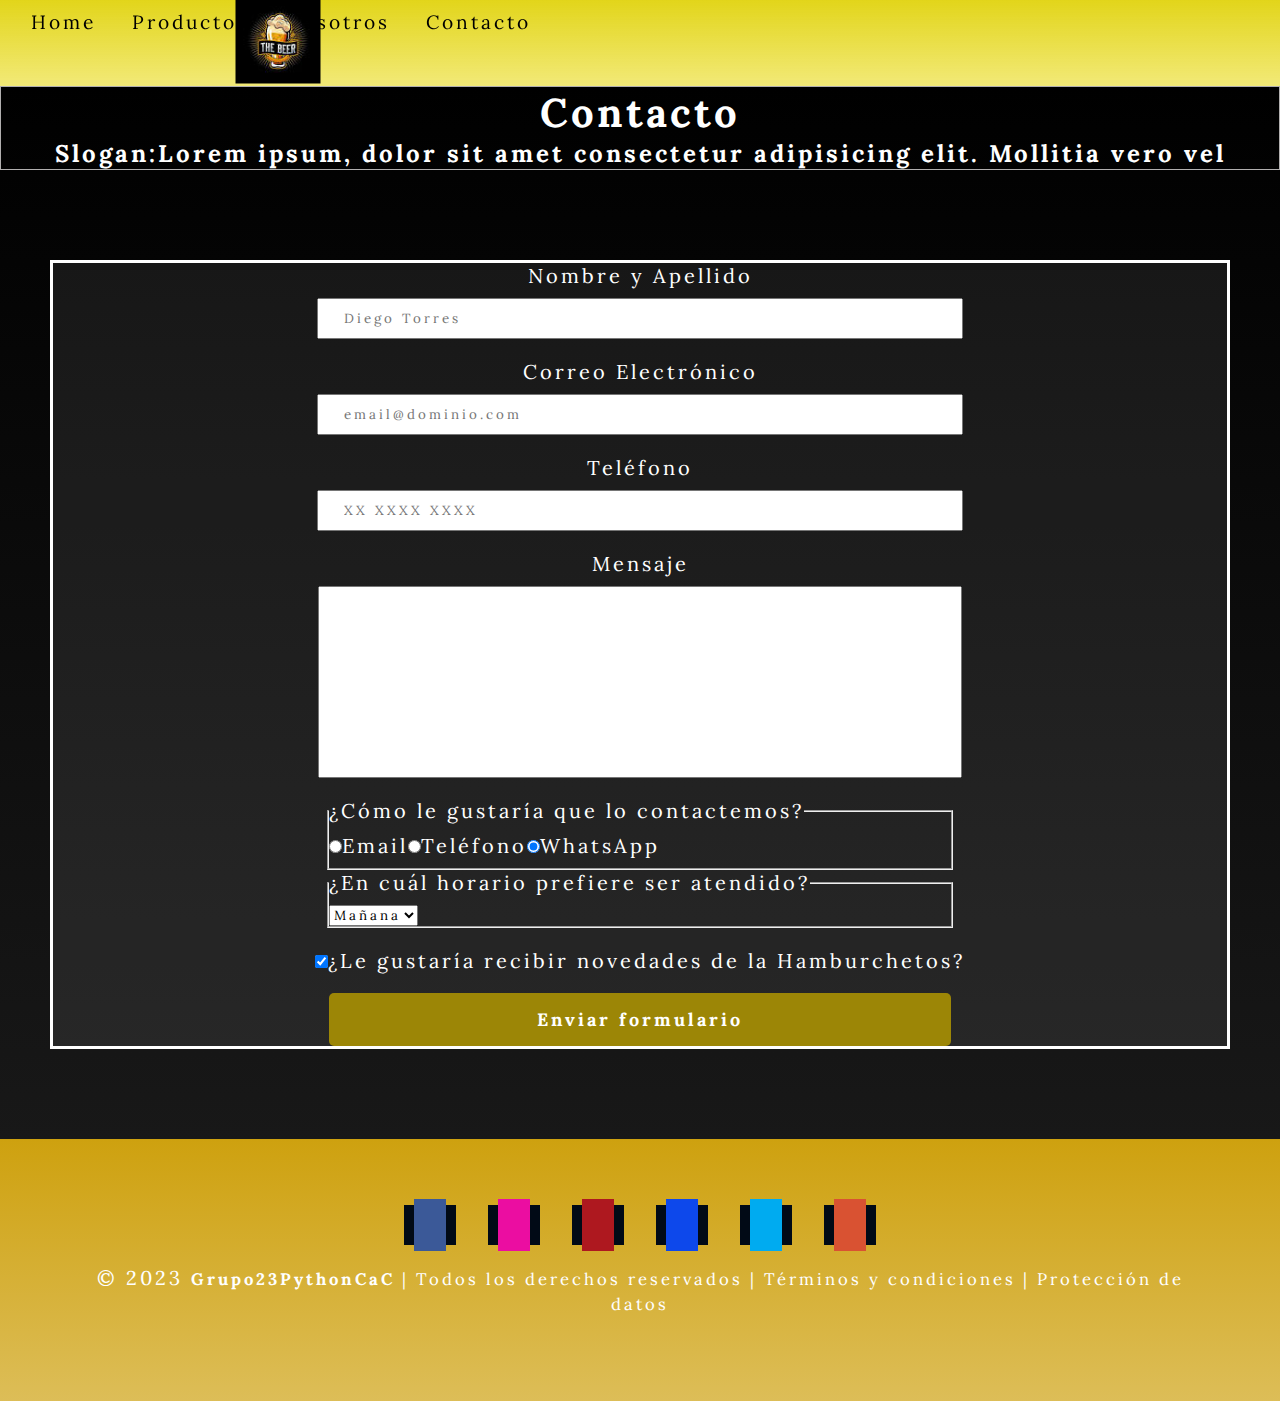
==== contacto.html @ 5ba21199 "80% funcional" ====
<!DOCTYPE html>
<html lang="es">

<head>
    <meta charset="UTF-8">
    <meta http-equiv="X-UA-Compatible" content="IE=edge">
    <meta name="viewport" content="width=device-width, initial-scale=1.0">
    <title>Productos</title>
    <link rel="stylesheet" href="css/styles.css">
    <link rel="stylesheet" href="css/contacto.css">
    <!--Font Awesome-->
    <!-- <script src="https://kit.fontawesome.com/36335fbf54.js" crossorigin="anonymous"></script>-->

    <!-- Fonts -->
    <!-- <link href="https://fonts.googleapis.com/css?family=Dancing+Script|Raleway:500,600&display=swap" rel="stylesheet">-->
    <link rel="preconnect" href="https://fonts.googleapis.com">
    <link rel="preconnect" href="https://fonts.gstatic.com" crossorigin>
    <link href="https://fonts.googleapis.com/css2?family=Lora:ital,wght@1,500&display=swap" rel="stylesheet">
    <script src="js/script.js" defer></script>
</head>

<body>
    <!-- Menu de navegación -->
    <nav>
        <div class="navbar">
            <ul class="navbar-list">
                <li> <a href="index.html">Home</a></li>
                <li> <a href="productos.html">Productos</a></li>
                <li> <a href="Nosotros.html">Nosotros</a></li>
                <li> <a href="Contacto.html">Contacto</a></li>
            </ul>
            <div class="logo-container">
                <img src="image/logo.jpg" alt="Logo de la empresa" id="logo-empresa">
            </div>
        </div>
    </nav>

    <!-- Sección principal -->

    <main>
        <header class="encabezado">
            <h1><span class="tit">Contacto</span> </h1>
            <h2>Slogan:Lorem ipsum, dolor sit amet consectetur adipisicing elit. Mollitia vero vel </h2>
        </header>

        <!-- Sección hamburguesas -->
        <section class="contactos">
            <form>
                <label for="nombreapellido">Nombre y Apellido</label>
                <input type="text" id="nombreapellido" class="input-padron" required placeholder="Diego Torres">
                <label for="correoelectronico">Correo Electrónico</label>
                <input type="email" id="correoelectronico" class="input-padron" required placeholder="email@dominio.com"
                    required data-tipo="email">
                <label for="telefono">Teléfono</label>
                <input type="tel" id="telefono" class="input-padron" required placeholder="XX XXXX XXXX"
                    pattern="\d{10}" required minlegth="10" maxlength="10" data-tipo="numero">

                <label for="mensaje">Mensaje</label>
                <textarea cols="70" rows="10" id="mensaje" class="input-padron" required></textarea>

                <fieldset>
                    <legend>¿Cómo le gustaría que lo contactemos?</legend>

                    <label for="radio-email"><input type="radio" name="contacto" value="email"
                            id="radio-email">Email</label>

                    <label for="radio-telefono"><input type="radio" name="contacto" value="telefono"
                            id="radio-telefono">Teléfono</label>

                    <label for="radio-whatsapp"><input type="radio" name="contacto" value="whatsapp" id="radio-whatsapp"
                            checked>WhatsApp</label>

                </fieldset>

                <fieldset>
                    <legend>¿En cuál horario prefiere ser atendido?</legend>
                    <select>
                        <option>Mañana</option>
                        <option>Tarde</option>
                        <option>Noche</option>
                    </select>
                </fieldset>

                <label class="checkbox"><input type="checkbox" checked>¿Le gustaría recibir novedades de la
                    Hamburchetos?</label>

                <input type="submit" value="Enviar formulario" class="enviar">
            </form>
        </section>
    </main>

    <!-- Pie de página -->
    <footer>
        <section class="footer_rs">
            <ul class="footer__social">
                <li><a href="#" target="_blank"><span class="fa fa-facebook"></span></a></li>
                <li><a href="#" target="_blank"><span class="fa fa-instagram"></span></a></li>
                <li><a href="#" target="_blank"><span class="fa fa-youtube-play"></span></a></li>
                <li><a href="#" target="_blank"><span class="fa fa-linkedin"></span></a></li>
                <li><a href="#" target="_blank"><span class="fa fa-twitter"></span></a></li>
                <li><a href="#" target="_blank"><span class="fa-solid fa-envelope"></span></a></li>
            </ul>
            <p class="copyright">&copy; 2023 <small><b>Grupo23PythonCaC</b> | Todos los derechos reservados | Términos y
                    condiciones | Protección de datos</small></p>
        </section>
    </footer>
</body>

</html>
---- css/styles.css ----
/* css de index.html */


/* inicio CSS menu de navegacion */
* {
    margin: 0;
    padding: 0;
    font-family: 'Lora', serif;
    letter-spacing: 3px;
}

/*nav {
    background-color: #e2d51a;
    padding: 1rem;
}

nav ul {
    list-style: none;
    margin: 0;
    padding: 0;
    display: flex;
    justify-content: left;
    height: 40px;

}

#logo-empresa{
    float: center;
    align-content: center;
}*/
nav {
    display: inline-block;
    position: sticky;
    top: 0;
    z-index: 2;
    width: 100%;
    justify-content: center;
    background: linear-gradient(#e2d51a, #f0e661da);
    height: 86px;
}

.navbar {
    position: sticky;
    top: 0;
    display: inline-block;
    align-items: center;
    padding: 10px;
    flex-grow: 1;
}

.navbar ul {
    width: auto;
}

.navbar-list {
    list-style-type: none;
    margin: 0;
    padding: 0;
    display: flex;
}

.navbar-list li {
    margin-right: 10px;
}

.navbar-list li a {
    text-decoration: none;
    padding: 5px;

}

.logo-container {
    display: flex;
    align-items: center;
    justify-content: center;
    position: absolute;
    top: 93%;
    left: 50%;
    transform: translate(-50%, -50%);
    z-index: 0;
}

#logo-empresa {
    max-width: 85px;
    height: 85px;

}

nav li:hover {
    background-color: #e4ce52;
}

nav li {
    margin: 0 1rem;
}

nav a {
    text-decoration: none;
    color: #000000;
    font-size: 1.2rem;
}

/* fin CSS menu de navegacion */


/* inicio CSS principal de index.html */

main {

    background: linear-gradient(#000, #181818);
    color: #ffff
}

.encabezado {
    border-style: solid;
    border-color: #b1afaf;
    border-width: 1px;
    display: flex;
    flex-direction: column;
    align-items: center;
}

.encabezado img {
    padding: 0.5rem;
    border-radius: 20px;
}

.seccion{
    padding:0.5rem;
    border-radius: 10px;
    border-style: solid;
    border-color: #b1afaf;
    border-width: 1px;
    flex-direction: column;
    align-items: center;

}

.tit {
    font-size: 40px;
    font-family: 'Lora', serif;
    margin-bottom: 40px;
    color: #fff;
}

.subtitulo {
    margin: 0;
    color: #000;
    display: inline;
    font-size: 50px;
    font-weight: 500;
    text-transform: uppercase;
}

.sabor {
    color: #fff;
    margin: 7px 0;
    font-size: 50px;
    font-weight: 600;
    text-shadow: 2px 2px 1px rgba(0, 0, 0, 0.7);
    font-family: 'Dancing Script', cursive;
    margin-top: 0;
}

.linea-division {
    width: 80%;
    height: 2px;
    background-color: #979797;
}

.fotos {
    border: 0px;
    padding: 0px;
    text-align: center;
    background-color: #000;
}

form {
    justify-content: center;
    align-items: center;
    display: flex;
    flex-direction: column;
    font-family: 'Lora', serif;
}

/* fin CSS principal index.html */

/* inicio CSS footer */

footer {
    background: linear-gradient(#cea10f, #cea10fb2);
    padding: 1rem;
    text-align: center;
}

footer ul {
    list-style: none;
    margin: 0;
    padding: 0;
    display: flex;
    justify-content: center;
}

footer li {
    margin: 0 1rem;
}

.redes img {
    border-radius: 7px;
}

.legal {
    text-align: left;
}

/* fin CSS footer */

/* inicio CSS productos.html */

.productos {
    /*padding-left: 3rem;*/
    border-style: solid;

}

.productos img {
    width: 20rem;
    border-radius: 10px;
}

.d-block.w-100 {
    max-width: 60%;
    margin: auto;
}

.descripcion {
    display: flex;
    padding: 1rem;
    padding: 0;
    margin-bottom: 0.2rem;
}



.prod_detalle {
    padding-left: 3rem;
    padding-right: 3rem;
}

header h1 {
    /*background-color: #1d1d1d;*/
    text-align: center;
}

/* fin CSS productos.html */
/*maps*/
section {
    padding: 50px;
}

#map {
    height: 500px;
    width: 100%;
}

/*animacion desde javascrit*/
.carousel-cervezas,
.carousel-hamburguesas,
.carousel-veggie {
    display: flex;
    position: relative;
    width: auto;
    overflow: hidden;
    margin: 0 auto;
}

.carousel__track-container {
    position: relative;
    width: 100%;
    overflow: hidden;
}

.carousel__track {
    display: flex;
    flex-wrap: nowrap;
    transition: transform 0.3s ease-in-out;
}

.carousel__slide {
    flex: 0 0 100%;
}

.carousel__button {
    position: absolute;
    top: 50%;
    transform: translateY(-50%);
    background-color: transparent;
    border: none;
    font-size: 2rem;
    color: #000;
    cursor: pointer;
}

.carousel__button--left {
    left: 0;
}

.carousel__button--right {
    right: 0;
}

.is-hidden {
    display: none;
}

fieldset {
    display: flex;
    width: 53%;
}
---- css/contacto.css ----
form {
    margin: 40px 0;
    background: rgba(200, 200, 200, .10);
    border: solid #fff;
}

form label,
form legend {
    display: block;
    font-size: 20px;
    margin: 0 0 10px;
}

.input-padron {
    display: block;
    margin: 0 0 20px;
    padding: 10px 25px;
    width: 50.5%;
    resize: none;
}

.checkbox {
    margin: 20px 0;
}

.enviar {
    width: 53%;
    justify-content: center;
    padding: 15px 0;
    font-size: 18px;
    font-weight: bold;
    color: white;
    background: #9c8606;
    border: none;
    border-radius: 5px;
    transition: 1s all;
    cursor: pointer;
}

.enviar:hover {
    background: rgb(255, 196, 0);
    transform: scale(1.2);
}

.footer__social {
    text-align: center;
    display: inline-flex;
}

.footer__social {
    top: 200px;
    /* Bajamos la barra 200px de arriba a abajo */
    z-index: 2000;
    /* Utilizamos la propiedad z-index para que no se superponga algún otro elemento como sliders, etc */
    font: size 20px;
    top: 0%;
    font-size: 100%;
}

.footer__social ul {
    list-style: none;

}

.footer__social li a {
    display: inline-block;
    color: rgb(193, 218, 241);
    background: rgb(1, 10, 22);
    padding: 10px;
    text-decoration: none;
    -webkit-transition: all 500ms ease;
    -o-transition: all 500ms ease;
    transition: all 500ms ease;
    /* Establecemos una transición a todas las propiedades */
}

.footer__social li a .fa-facebook {
    padding: 1rem 1rem;
    background: #3b5998;
}

/* Establecemos los colores de cada red social, aprovechando su class */
.footer__social li a .fa-instagram {
    padding: 1rem 1rem;
    background: #eb0da1;
}

.footer__social li a .fa-youtube-play {
    padding: 1rem 1rem;
    background: #ae181f;
}

.footer__social li a .fa-linkedin {
    padding: 1rem 1rem;
    background: #0d48eb;
}

.footer__social li a .fa-twitter {
    padding: 1rem 1rem;
    background: #00abf0;
}

.footer__social li a .fa-envelope {
    padding: 1rem 1rem;
    background: #d95232;
}

.footer__social li a:hover {
    background: #092d5c;
    /* Cambiamos el fondo cuando el usuario pase el mouse */
    padding: 10px 40px;
    /* Hacemos mas grande el espacio cuando el usuario pase el mouse */
}

.copyright {
    color: #FFFFFF;
    font-size: 20px;
    margin: 20px;
}
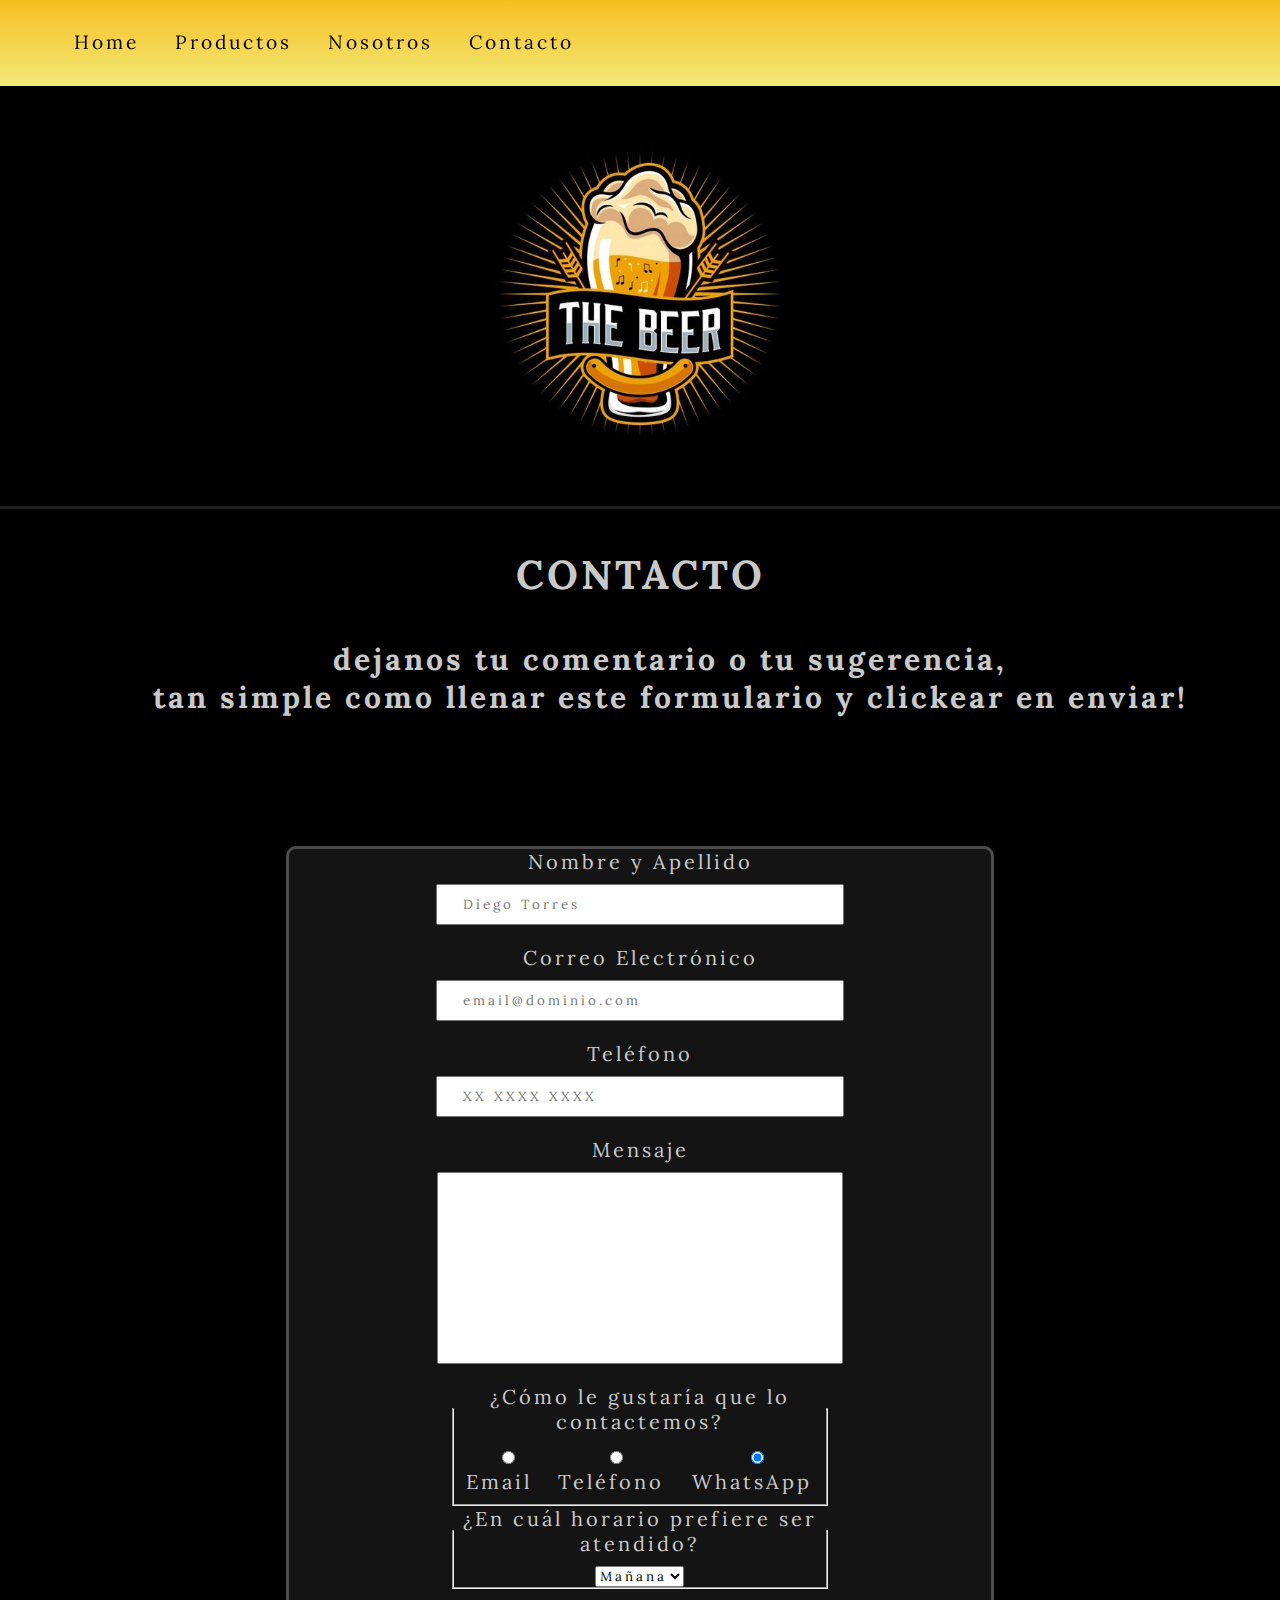
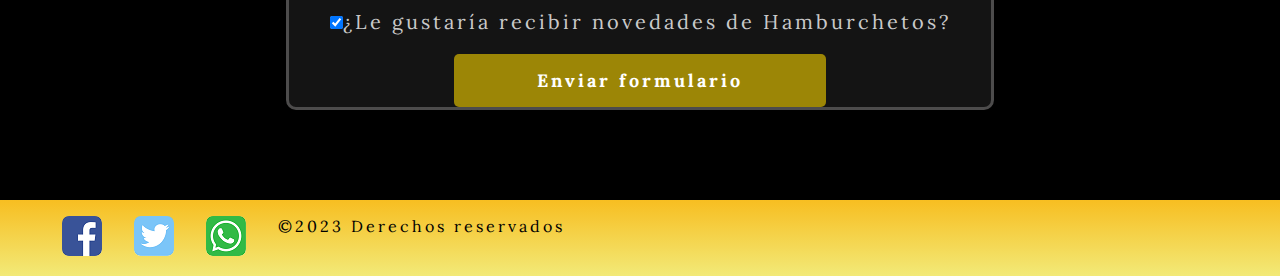
==== commit 14e83619: "funcional" ====
--- a/contacto.html
+++ b/contacto.html
@@ -6,10 +6,12 @@
     <meta http-equiv="X-UA-Compatible" content="IE=edge">
     <meta name="viewport" content="width=device-width, initial-scale=1.0">
     <title>Productos</title>
+    <link rel="shortcut icon" href="image/logohd.jpg" type="image/x-icon">
     <link rel="stylesheet" href="css/styles.css">
     <link rel="stylesheet" href="css/contacto.css">
     <!--Font Awesome-->
     <!-- <script src="https://kit.fontawesome.com/36335fbf54.js" crossorigin="anonymous"></script>-->
+    
 
     <!-- Fonts -->
     <!-- <link href="https://fonts.googleapis.com/css?family=Dancing+Script|Raleway:500,600&display=swap" rel="stylesheet">-->
@@ -21,7 +23,7 @@
 
 <body>
     <!-- Menu de navegación -->
-    <nav>
+    <nav class="barra-nav">
         <div class="navbar">
             <ul class="navbar-list">
                 <li> <a href="index.html">Home</a></li>
@@ -29,9 +31,6 @@
                 <li> <a href="Nosotros.html">Nosotros</a></li>
                 <li> <a href="Contacto.html">Contacto</a></li>
             </ul>
-            <div class="logo-container">
-                <img src="image/logo.jpg" alt="Logo de la empresa" id="logo-empresa">
-            </div>
         </div>
     </nav>
 
@@ -39,10 +38,14 @@
 
     <main>
         <header class="encabezado">
-            <h1><span class="tit">Contacto</span> </h1>
-            <h2>Slogan:Lorem ipsum, dolor sit amet consectetur adipisicing elit. Mollitia vero vel </h2>
-        </header>
-
+            <span class="contenedor-logo">
+                <img src="image/logohd.jpg" alt="Logo de la empresa" id="logo-empresa3">
+            </span>
+            </header>
+            <h1>
+                <div class="tit">Contacto</div>
+            </h1>
+            <h2 class="subtitulos">Dejanos tu comentario o tu sugerencia, <br> Tan simple como llenar este formulario y clickear en enviar! </h2>
         <!-- Sección hamburguesas -->
         <section class="contactos">
             <form>
@@ -58,7 +61,7 @@
                 <label for="mensaje">Mensaje</label>
                 <textarea cols="70" rows="10" id="mensaje" class="input-padron" required></textarea>
 
-                <fieldset>
+                <fieldset class="medio-contacto">
                     <legend>¿Cómo le gustaría que lo contactemos?</legend>
 
                     <label for="radio-email"><input type="radio" name="contacto" value="email"
@@ -72,7 +75,7 @@
 
                 </fieldset>
 
-                <fieldset>
+                <fieldset class="horario-contacto">
                     <legend>¿En cuál horario prefiere ser atendido?</legend>
                     <select>
                         <option>Mañana</option>
@@ -81,7 +84,7 @@
                     </select>
                 </fieldset>
 
-                <label class="checkbox"><input type="checkbox" checked>¿Le gustaría recibir novedades de la
+                <label class="checkbox"><input type="checkbox" checked>¿Le gustaría recibir novedades de 
                     Hamburchetos?</label>
 
                 <input type="submit" value="Enviar formulario" class="enviar">
@@ -91,18 +94,16 @@
 
     <!-- Pie de página -->
     <footer>
-        <section class="footer_rs">
-            <ul class="footer__social">
-                <li><a href="#" target="_blank"><span class="fa fa-facebook"></span></a></li>
-                <li><a href="#" target="_blank"><span class="fa fa-instagram"></span></a></li>
-                <li><a href="#" target="_blank"><span class="fa fa-youtube-play"></span></a></li>
-                <li><a href="#" target="_blank"><span class="fa fa-linkedin"></span></a></li>
-                <li><a href="#" target="_blank"><span class="fa fa-twitter"></span></a></li>
-                <li><a href="#" target="_blank"><span class="fa-solid fa-envelope"></span></a></li>
+        <div class="redes">
+            <ul>
+                <li><a href="#"><img src="image/redes/fb1.png" alt="Facebook"></a></li>
+                <li><a href="#"><img src="image/redes/tw1.png" alt="Twitter"></a></li>
+                <li><a href="#"><img src="image/redes/wh1.png" alt="Whatsapp"></a></li>
+                <li><div class="legal">&copy;2023 Derechos reservados</div></li>
             </ul>
-            <p class="copyright">&copy; 2023 <small><b>Grupo23PythonCaC</b> | Todos los derechos reservados | Términos y
-                    condiciones | Protección de datos</small></p>
-        </section>
+        </div>
+
+       
     </footer>
 </body>
 
--- a/css/styles.css
+++ b/css/styles.css
@@ -35,11 +35,17 @@
     z-index: 2;
     width: 100%;
     justify-content: center;
-    background: linear-gradient(#e2d51a, #f0e661da);
+    background: linear-gradient(#f7be21, #f0e661da);
     height: 86px;
 }
 
-.navbar {
+nav.barra-nav {
+    width: 100%;
+    flex-grow: 1;
+
+}
+
+div.navbar {
     position: sticky;
     top: 0;
     display: inline-block;
@@ -48,8 +54,9 @@
     flex-grow: 1;
 }
 
-.navbar ul {
+div.navbar ul {
     width: auto;
+    margin-left: 8%;
 }
 
 .navbar-list {
@@ -61,6 +68,8 @@
 
 .navbar-list li {
     margin-right: 10px;
+    margin-top: 20px;
+    font-size: larger;
 }
 
 .navbar-list li a {
@@ -69,21 +78,42 @@
 
 }
 
-.logo-container {
-    display: flex;
-    align-items: center;
-    justify-content: center;
-    position: absolute;
-    top: 93%;
-    left: 50%;
-    transform: translate(-50%, -50%);
+div.contenedor-logo {
+    float: left;
+    align-items: center;
+    display: flex;
+    height: 130px;
+    width: 130px;
+
+}
+
+
+#logo-empresa {
+    max-width: 400px;
+    height: 400px;
     z-index: 0;
-}
-
-#logo-empresa {
-    max-width: 85px;
-    height: 85px;
-
+    align-items: center;
+}
+
+#logo-empresa1 {
+    max-width: 400px;
+    height: 400px;
+    z-index: 0;
+    align-items: center;
+}
+
+#logo-empresa2 {
+    max-width: 400px;
+    height: 400px;
+    z-index: 0;
+    align-items: center;
+}
+
+#logo-empresa3 {
+    max-width: 400px;
+    height: 400px;
+    z-index: 0;
+    align-items: center;
 }
 
 nav li:hover {
@@ -92,12 +122,17 @@
 
 nav li {
     margin: 0 1rem;
+
 }
 
 nav a {
     text-decoration: none;
     color: #000000;
     font-size: 1.2rem;
+    letter-spacing: 10%;
+    text-shadow: #363636 1px;
+
+
 }
 
 /* fin CSS menu de navegacion */
@@ -107,17 +142,25 @@
 
 main {
 
-    background: linear-gradient(#000, #181818);
-    color: #ffff
+    background: linear-gradient(#000000, #000000);
+    color: #c9c9c9
 }
 
 .encabezado {
-    border-style: solid;
-    border-color: #b1afaf;
-    border-width: 1px;
+    border-bottom: solid;
+    border-color: rgba(30, 30, 30, 1);
+    border-width: 3px;
     display: flex;
     flex-direction: column;
     align-items: center;
+    height: auto;
+    width: auto;
+
+}
+
+h1 {
+    z-index: 1;
+
 }
 
 .encabezado img {
@@ -125,35 +168,61 @@
     border-radius: 20px;
 }
 
-.seccion{
-    padding:0.5rem;
+.seccion {
+    padding: 0.5rem;
     border-radius: 10px;
     border-style: solid;
-    border-color: #b1afaf;
-    border-width: 1px;
+    border-color: rgba(30, 30, 30, 1);
+    border-width: 3px;
     flex-direction: column;
     align-items: center;
 
 }
-
-.tit {
+.productos{
+border-radius: 10px;
+    border-style: solid;
+    border-color: rgba(30, 30, 30, 1);
+    border-width: 3px;
+}
+div.tit {
     font-size: 40px;
     font-family: 'Lora', serif;
     margin-bottom: 40px;
-    color: #fff;
+    color: #c9c9c9;
+    margin-top: 40px;
+    text-align: center;
+    text-transform: uppercase;
+}
+
+h2.subtitulos {
+    margin-bottom: 40px;
+    margin-left: 60px;
+    text-align: center;
+    text-transform: lowercase;
+    font-size: 30px;
+}
+
+div.titulo {
+    margin-left: 8.5%;
+    margin-top: 20px;
+    margin-bottom: 30px;
+    font-size: larger;
+    text-transform: uppercase;
 }
 
 .subtitulo {
-    margin: 0;
+
     color: #000;
     display: inline;
     font-size: 50px;
     font-weight: 500;
     text-transform: uppercase;
+    margin-bottom: 40px;
+    justify-content: center;
 }
 
 .sabor {
-    color: #fff;
+    color: #c9c9c9;
     margin: 7px 0;
     font-size: 50px;
     font-weight: 600;
@@ -188,17 +257,18 @@
 /* inicio CSS footer */
 
 footer {
-    background: linear-gradient(#cea10f, #cea10fb2);
+    background: linear-gradient(#f7be21, #f0e661da);
     padding: 1rem;
     text-align: center;
+    
 }
 
 footer ul {
     list-style: none;
-    margin: 0;
-    padding: 0;
-    display: flex;
-    justify-content: center;
+    margin-left: 30px;
+    padding: 0;
+    display: flex;
+    justify-content: left;
 }
 
 footer li {
@@ -209,7 +279,14 @@
     border-radius: 7px;
 }
 
-.legal {
+li.div.legal {
+    text-align: left;
+    margin-bottom: 30px;
+    margin-left: 30px;
+    font-size: larger;
+    vertical-align: middle;
+}
+.copywright{
     text-align: left;
 }
 
@@ -263,7 +340,7 @@
     width: 100%;
 }
 
-/*animacion desde javascrit*/
+/*animacion desde javascript*/
 .carousel-cervezas,
 .carousel-hamburguesas,
 .carousel-veggie {
--- a/css/contacto.css
+++ b/css/contacto.css
@@ -1,7 +1,12 @@
 form {
     margin: 40px 0;
     background: rgba(200, 200, 200, .10);
-    border: solid #fff;
+    border-radius: 10px;
+    border-style: solid;
+    border-color: rgb(77, 76, 76);
+    border-width: 3px;
+    margin-left: 20%;
+    margin-right: 20%;
 }
 
 form label,
@@ -23,6 +28,29 @@
     margin: 20px 0;
 }
 
+.horario-contacto{
+    text-align: center;
+    justify-content: center;
+}
+.medio-contacto{
+    text-align: center;
+    justify-content: center;
+}
+input#radio-telefono{
+    margin-left: 20px;
+    letter-spacing: normal;
+    margin-right: 10px;
+}
+input#radio-whatsapp{
+    margin-left: 20px;
+    letter-spacing: normal;
+    margin-right: 10px;
+}
+input#radio-email{
+    margin-left: 20px;
+    letter-spacing: normal;
+    
+}
 .enviar {
     width: 53%;
     justify-content: center;
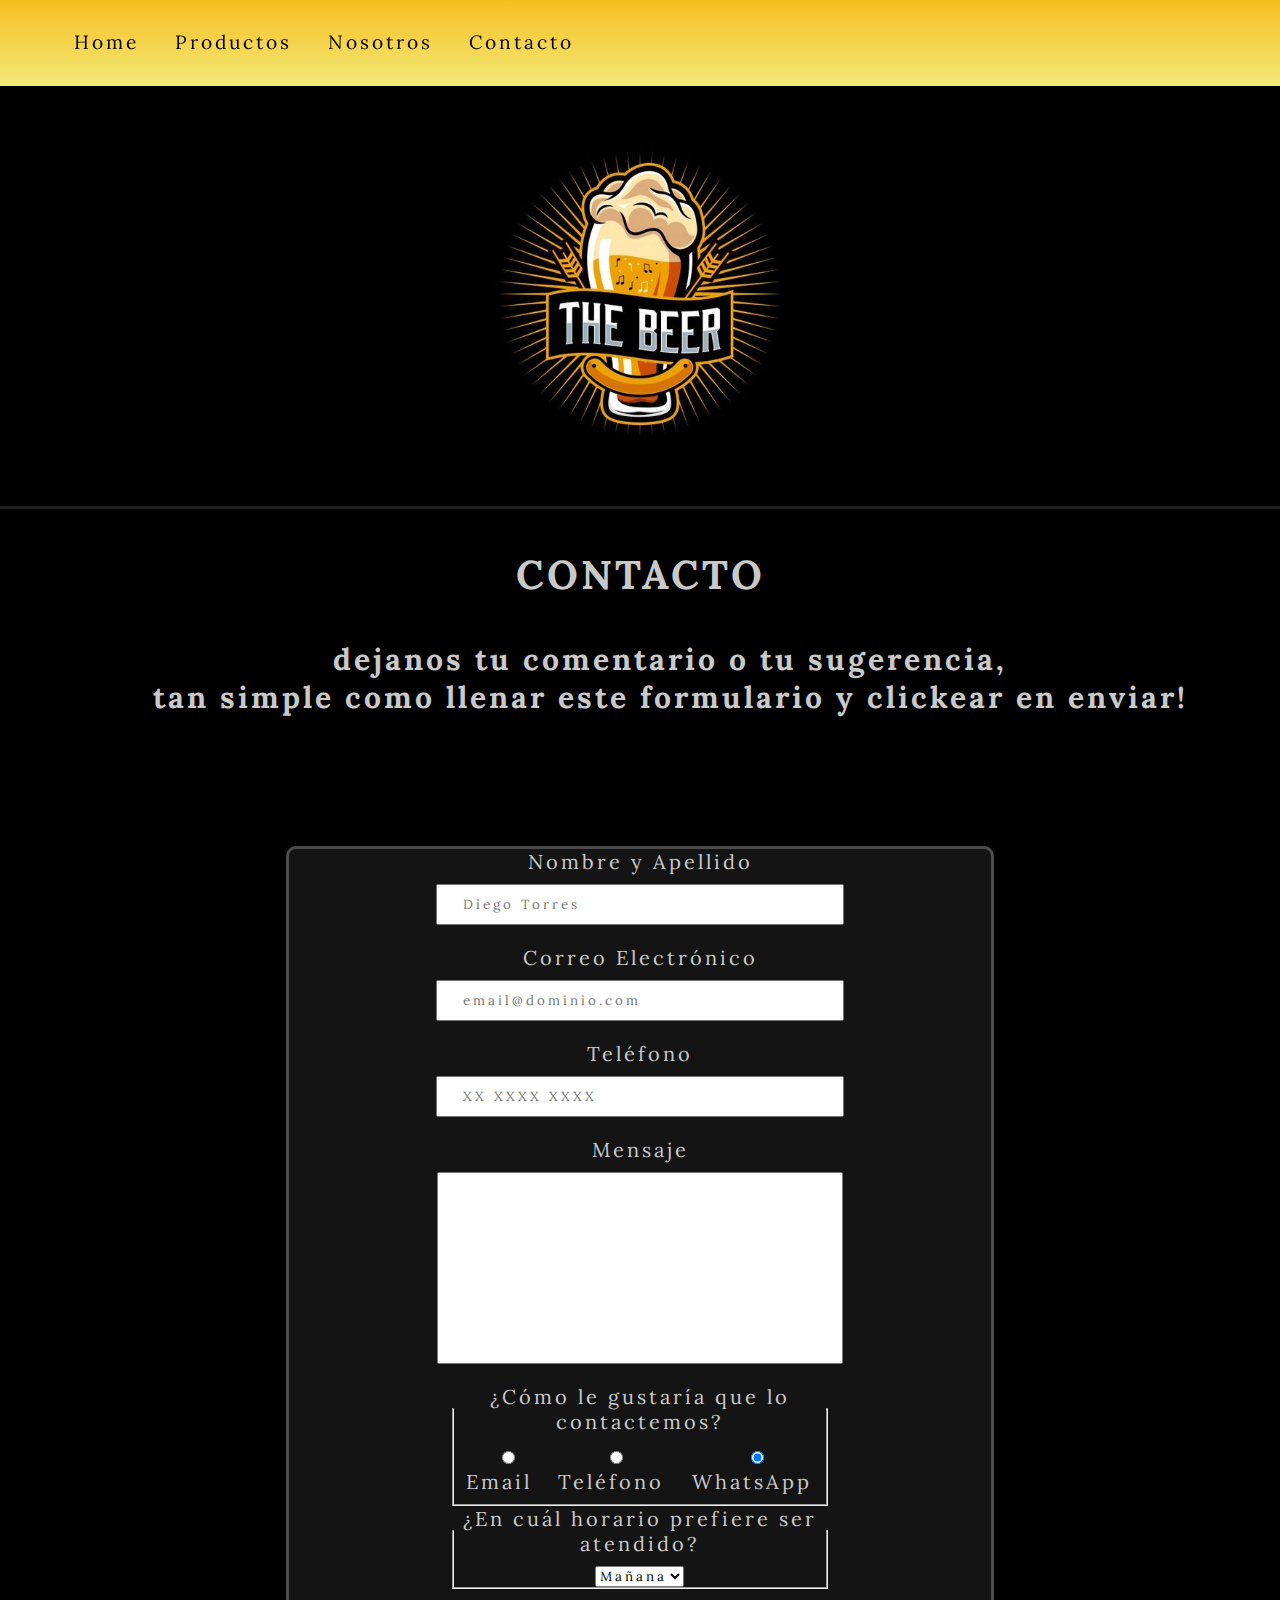
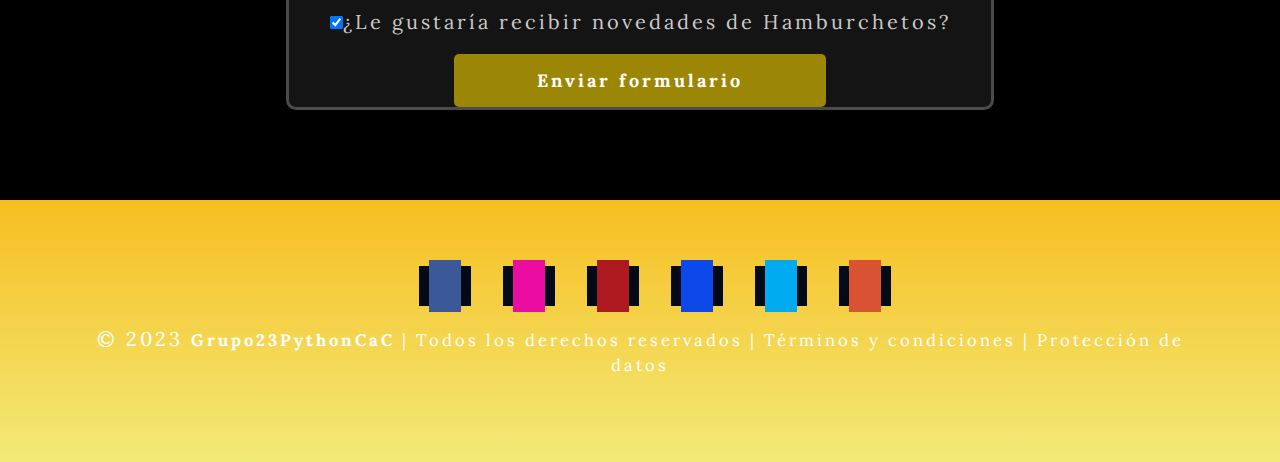
==== commit 3eb871d0: "Version 1.0" ====
--- a/contacto.html
+++ b/contacto.html
@@ -94,16 +94,18 @@
 
     <!-- Pie de página -->
     <footer>
-        <div class="redes">
-            <ul>
-                <li><a href="#"><img src="image/redes/fb1.png" alt="Facebook"></a></li>
-                <li><a href="#"><img src="image/redes/tw1.png" alt="Twitter"></a></li>
-                <li><a href="#"><img src="image/redes/wh1.png" alt="Whatsapp"></a></li>
-                <li><div class="legal">&copy;2023 Derechos reservados</div></li>
+        <section class="footer_rs">
+            <ul class="footer__social">
+                <li><a href="#" target="_blank"><span class="fa fa-facebook"></span></a></li>
+                <li><a href="#" target="_blank"><span class="fa fa-instagram"></span></a></li>
+                <li><a href="#" target="_blank"><span class="fa fa-youtube-play"></span></a></li>
+                <li><a href="#" target="_blank"><span class="fa fa-linkedin"></span></a></li>
+                <li><a href="#" target="_blank"><span class="fa fa-twitter"></span></a></li>
+                <li><a href="#" target="_blank"><span class="fa-solid fa-envelope"></span></a></li>
             </ul>
-        </div>
-
-       
+            <p class="copyright">&copy; 2023 <small><b>Grupo23PythonCaC</b> | Todos los derechos reservados | Términos y
+                    condiciones | Protección de datos</small></p>
+        </section>
     </footer>
 </body>
 
--- a/css/styles.css
+++ b/css/styles.css
@@ -1,7 +1,5 @@
-/* css de index.html */
-
-
-/* inicio CSS menu de navegacion */
+
+
 * {
     margin: 0;
     padding: 0;
@@ -9,25 +7,7 @@
     letter-spacing: 3px;
 }
 
-/*nav {
-    background-color: #e2d51a;
-    padding: 1rem;
-}
-
-nav ul {
-    list-style: none;
-    margin: 0;
-    padding: 0;
-    display: flex;
-    justify-content: left;
-    height: 40px;
-
-}
-
-#logo-empresa{
-    float: center;
-    align-content: center;
-}*/
+
 nav {
     display: inline-block;
     position: sticky;
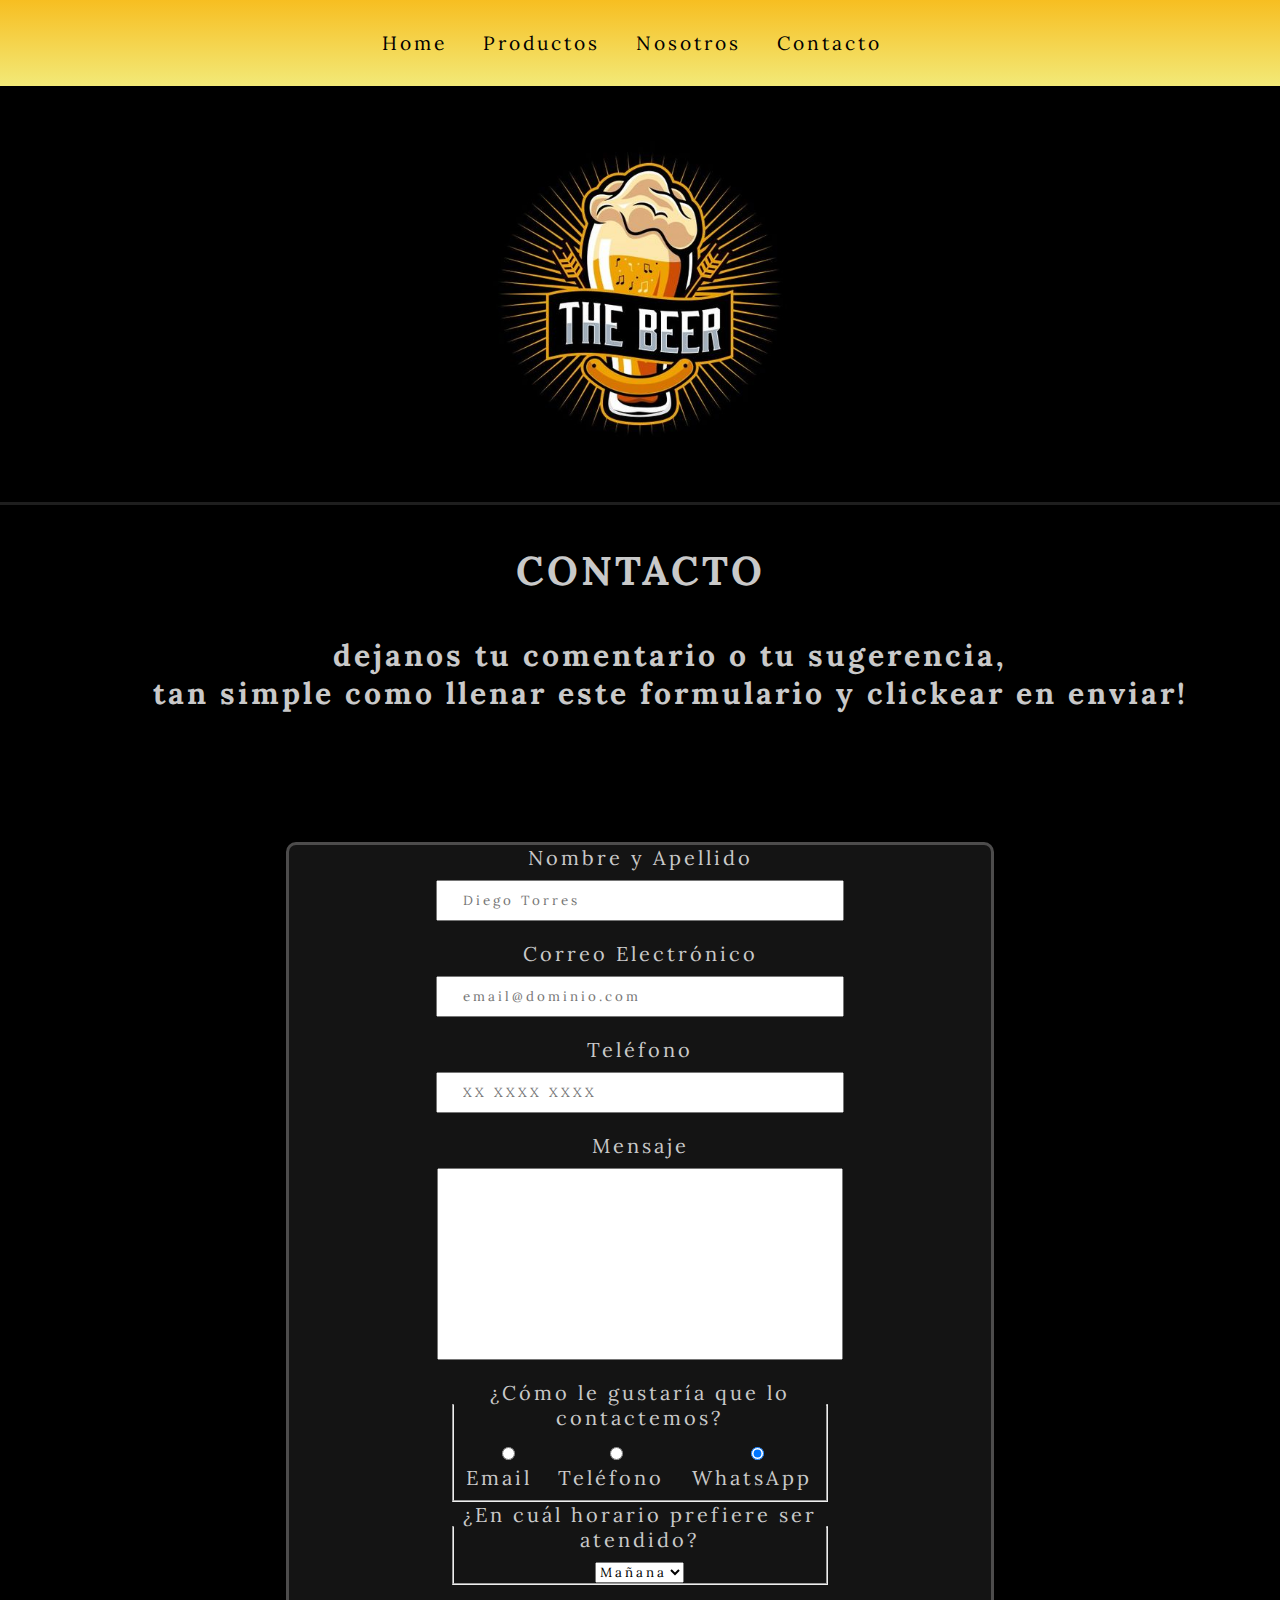
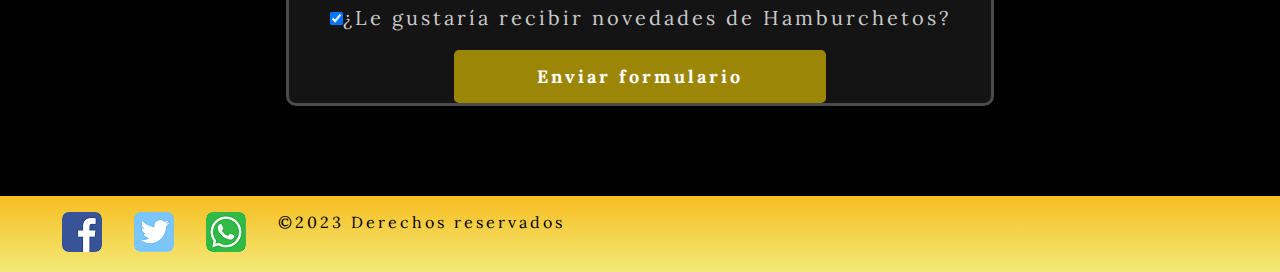
==== commit fc816c55: "home y contacto responsivos" ====
--- a/contacto.html
+++ b/contacto.html
@@ -28,8 +28,8 @@
             <ul class="navbar-list">
                 <li> <a href="index.html">Home</a></li>
                 <li> <a href="productos.html">Productos</a></li>
-                <li> <a href="Nosotros.html">Nosotros</a></li>
-                <li> <a href="Contacto.html">Contacto</a></li>
+                <li> <a href="nosotros.html">Nosotros</a></li>
+                <li> <a href="contacto.html">Contacto</a></li>
             </ul>
         </div>
     </nav>
@@ -94,19 +94,19 @@
 
     <!-- Pie de página -->
     <footer>
-        <section class="footer_rs">
-            <ul class="footer__social">
-                <li><a href="#" target="_blank"><span class="fa fa-facebook"></span></a></li>
-                <li><a href="#" target="_blank"><span class="fa fa-instagram"></span></a></li>
-                <li><a href="#" target="_blank"><span class="fa fa-youtube-play"></span></a></li>
-                <li><a href="#" target="_blank"><span class="fa fa-linkedin"></span></a></li>
-                <li><a href="#" target="_blank"><span class="fa fa-twitter"></span></a></li>
-                <li><a href="#" target="_blank"><span class="fa-solid fa-envelope"></span></a></li>
+        <div class="redes">
+            <ul>
+                <li><a href="#"><img src="image/redes/fb1.png" alt="Facebook"></a></li>
+                <li><a href="#"><img src="image/redes/tw1.png" alt="Twitter"></a></li>
+                <li><a href="#"><img src="image/redes/wh1.png" alt="Whatsapp"></a></li>
+                <li>
+                    <div class="legal">&copy;2023 Derechos reservados</div>
+                </li>
             </ul>
-            <p class="copyright">&copy; 2023 <small><b>Grupo23PythonCaC</b> | Todos los derechos reservados | Términos y
-                    condiciones | Protección de datos</small></p>
-        </section>
+        </div>
+
+
     </footer>
 </body>
 
-</html>+</html>
--- a/css/styles.css
+++ b/css/styles.css
@@ -1,5 +1,3 @@
-
-
 * {
     margin: 0;
     padding: 0;
@@ -9,47 +7,43 @@
 
 
 nav {
-    display: inline-block;
+    display: flex;
     position: sticky;
-    top: 0;
     z-index: 2;
-    width: 100%;
     justify-content: center;
     background: linear-gradient(#f7be21, #f0e661da);
     height: 86px;
 }
 
-nav.barra-nav {
-    width: 100%;
-    flex-grow: 1;
-
-}
+
 
 div.navbar {
+    display: flex;
     position: sticky;
-    top: 0;
-    display: inline-block;
     align-items: center;
     padding: 10px;
     flex-grow: 1;
 }
 
-div.navbar ul {
-    width: auto;
-    margin-left: 8%;
-}
+
 
 .navbar-list {
     list-style-type: none;
     margin: 0;
     padding: 0;
     display: flex;
+    align-items: center;
+    justify-content: center;
+    flex-grow: 1;
 }
 
 .navbar-list li {
-    margin-right: 10px;
-    margin-top: 20px;
-    font-size: larger;
+    margin-left: 10px;
+
+}
+
+.navbar-list li:first-child {
+    margin-left: 0;
 }
 
 .navbar-list li a {
@@ -59,12 +53,10 @@
 }
 
 div.contenedor-logo {
-    float: left;
-    align-items: center;
-    display: flex;
-    height: 130px;
-    width: 130px;
-
+    align-items: center;
+    display: flex;
+    justify-content: center;
+    flex-grow: 1;
 }
 
 
@@ -73,6 +65,7 @@
     height: 400px;
     z-index: 0;
     align-items: center;
+    display: block;
 }
 
 #logo-empresa1 {
@@ -80,6 +73,7 @@
     height: 400px;
     z-index: 0;
     align-items: center;
+    display: block;
 }
 
 #logo-empresa2 {
@@ -87,6 +81,7 @@
     height: 400px;
     z-index: 0;
     align-items: center;
+    display: block;
 }
 
 #logo-empresa3 {
@@ -94,7 +89,117 @@
     height: 400px;
     z-index: 0;
     align-items: center;
-}
+    display: block;
+}
+/* Media queries for responsiveness */
+
+/* CSS for screen widths from 768px to 1023px */
+@media only screen and (min-width: 768px) and (max-width: 1023px) {
+    .productos {
+      display: flex;
+      flex-wrap: wrap;
+      justify-content: space-between;
+    }
+    .image-wraper{
+        display: flex;
+        
+      }
+    .productos .descripcion {
+      width: 30%;
+      margin-bottom: 30px;
+    }
+    .productos .descripcion img {
+      width: 100%;
+      height: auto;
+    }
+    .navbar-list li {
+        margin-right: 5px;
+    }
+    .logo {
+        width: 50%;
+        height: auto;
+      }
+  }
+
+
+/* CSS for screen widths from 481px to 767px */
+@media only screen and (min-width: 481px) and (max-width: 767px) {
+    .productos {
+      display: flex;
+      flex-wrap: wrap;
+      justify-content: space-between;
+    }
+    .productos .descripcion {
+      width: 45%;
+      margin-bottom: 30px;
+    }
+    .productos .descripcion img {
+      width: 100%;
+      height: auto;
+    }
+    .navbar-list {
+        flex-wrap: wrap;
+        justify-content: center;
+    }
+    .navbar-list li {
+        margin-right: 5px;
+    }
+
+    form{
+        width: 60%;
+    }
+  }
+
+
+  /* CSS for screen widths up to 480px */
+@media only screen and (max-width: 480px) {
+    .productos {
+      display: flex;
+      flex-wrap: wrap;
+      justify-content: center;
+    }
+    .productos .descripcion {
+      width: 100%;
+      margin-bottom: 30px;
+    }
+    .productos .descripcion img {
+      width: 100%;
+      height: auto;
+    }
+    .navbar-list li {
+        margin-right: 3px;
+        font-size: x-small;
+    }
+    form{
+        width: 80%;
+    }
+  }
+
+/* For screen width 320px */
+   
+@media only screen and (max-width: 320px) {
+    .navbar-list li {
+        margin-right: 3px;
+        font-size: x-small;
+    }
+    .productos {
+      display: block;
+      width: 100%;
+    }
+    
+    .productos .producto {
+      width: 100%;
+    }
+    
+    .logo {
+      width: 80%;
+      height: auto;
+    }
+    form{
+        width: 90%;
+    }
+  }
+
 
 nav li:hover {
     background-color: #e4ce52;
@@ -146,6 +251,11 @@
 .encabezado img {
     padding: 0.5rem;
     border-radius: 20px;
+}
+
+p.prod_detalle {
+    justify-content: left;
+    margin-left: -45px;
 }
 
 .seccion {
@@ -158,12 +268,14 @@
     align-items: center;
 
 }
-.productos{
-border-radius: 10px;
+
+.productos {
+    border-radius: 10px;
     border-style: solid;
     border-color: rgba(30, 30, 30, 1);
     border-width: 3px;
 }
+
 div.tit {
     font-size: 40px;
     font-family: 'Lora', serif;
@@ -240,7 +352,7 @@
     background: linear-gradient(#f7be21, #f0e661da);
     padding: 1rem;
     text-align: center;
-    
+
 }
 
 footer ul {
@@ -266,7 +378,8 @@
     font-size: larger;
     vertical-align: middle;
 }
-.copywright{
+
+.copywright {
     text-align: left;
 }
 
@@ -286,7 +399,7 @@
 }
 
 .d-block.w-100 {
-    max-width: 60%;
+    max-width: 50%;
     margin: auto;
 }
 
@@ -302,6 +415,7 @@
 .prod_detalle {
     padding-left: 3rem;
     padding-right: 3rem;
+    overflow: visible;
 }
 
 header h1 {
@@ -373,4 +487,6 @@
 fieldset {
     display: flex;
     width: 53%;
-}+}
+
+
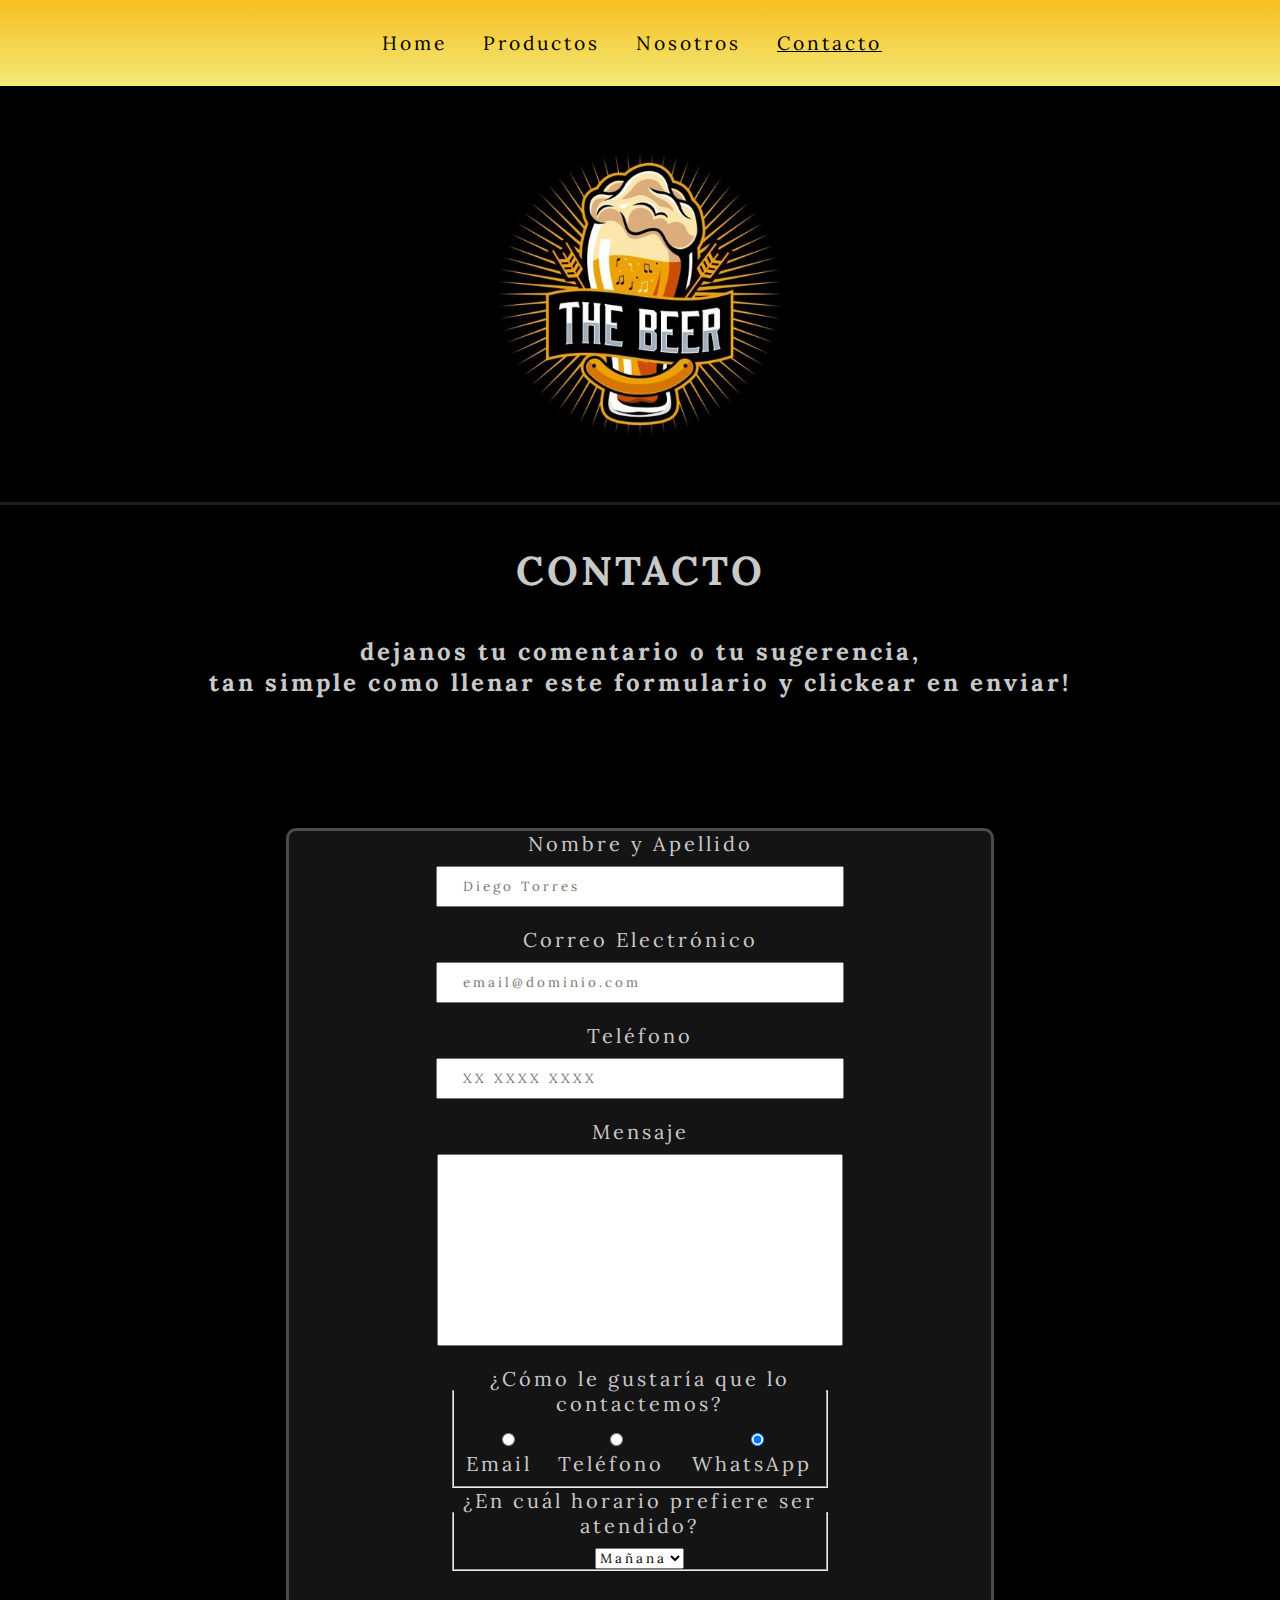
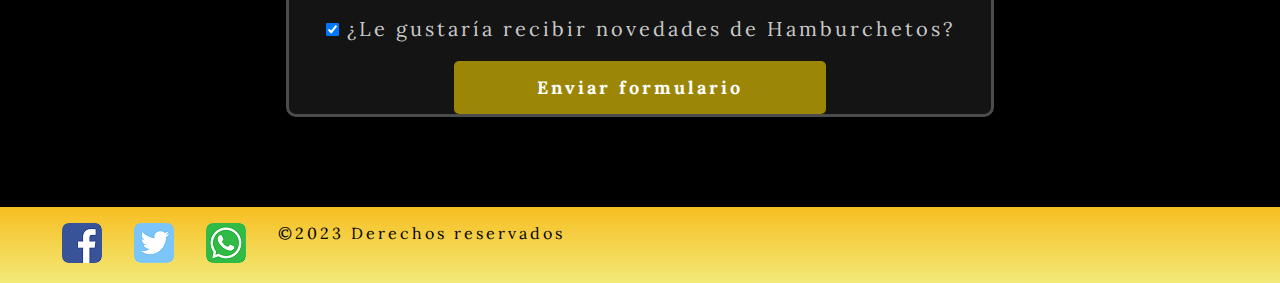
==== commit aae79ed5: "98% funcional" ====
--- a/contacto.html
+++ b/contacto.html
@@ -29,7 +29,7 @@
                 <li> <a href="index.html">Home</a></li>
                 <li> <a href="productos.html">Productos</a></li>
                 <li> <a href="nosotros.html">Nosotros</a></li>
-                <li> <a href="contacto.html">Contacto</a></li>
+                <li class="active"> <a href="contacto.html" >Contacto</a></li>
             </ul>
         </div>
     </nav>
@@ -84,7 +84,7 @@
                     </select>
                 </fieldset>
 
-                <label class="checkbox"><input type="checkbox" checked>¿Le gustaría recibir novedades de 
+                <label class="checkbox"><br class="mob"><input type="checkbox" checked>  ¿Le gustaría recibir novedades de 
                     Hamburchetos?</label>
 
                 <input type="submit" value="Enviar formulario" class="enviar">
--- a/css/styles.css
+++ b/css/styles.css
@@ -52,6 +52,10 @@
 
 }
 
+.active {
+    text-decoration: underline;
+}
+
 div.contenedor-logo {
     align-items: center;
     display: flex;
@@ -91,114 +95,225 @@
     align-items: center;
     display: block;
 }
+
+
+
+
+
 /* Media queries for responsiveness */
 
 /* CSS for screen widths from 768px to 1023px */
+
 @media only screen and (min-width: 768px) and (max-width: 1023px) {
-    .productos {
-      display: flex;
-      flex-wrap: wrap;
-      justify-content: space-between;
-    }
-    .image-wraper{
-        display: flex;
+    .productos .descripcion {
+        width: 100%;
+        margin: auto;
+    }
+
+    .productos .descripcion img {
+        width: 50%;
+        height: auto;
+        text-align: center;
         
-      }
-    .productos .descripcion {
-      width: 30%;
-      margin-bottom: 30px;
-    }
-    .productos .descripcion img {
-      width: 100%;
-      height: auto;
-    }
+    }
+
+    .productos .descripcion p {
+        width: 50%;
+        margin-left: 3px;
+        padding: 10px 10px;
+        border-radius: 25px 0 25px 0;
+    }
+
     .navbar-list li {
         margin-right: 5px;
     }
+
     .logo {
         width: 50%;
         height: auto;
-      }
-  }
+    }
+}
+
 
 
 /* CSS for screen widths from 481px to 767px */
 @media only screen and (min-width: 481px) and (max-width: 767px) {
-    .productos {
-      display: flex;
-      flex-wrap: wrap;
-      justify-content: space-between;
-    }
+
     .productos .descripcion {
-      width: 45%;
-      margin-bottom: 30px;
-    }
+        width: auto;
+        margin: auto;
+    }
+
     .productos .descripcion img {
-      width: 100%;
-      height: auto;
-    }
+        width: 50%;
+        height: auto;
+        text-align: center;
+        
+    }
+    
+
+    fieldset {
+        border: none;
+    }
+
+    .enviar {
+        width: auto !important;
+    }
+
+    .productos .descripcion img {
+        width: 100%;
+        height: auto;
+        text-align: center;
+    }
+
+    .productos .descripcion p {
+        width: 50%;
+        margin-left: 3px;
+    }
+
     .navbar-list {
         flex-wrap: wrap;
         justify-content: center;
     }
+
     .navbar-list li {
-        margin-right: 5px;
-    }
-
-    form{
-        width: 60%;
-    }
-  }
-
-
-  /* CSS for screen widths up to 480px */
+        margin-right: 2.5px;
+    }
+
+    form {
+        margin: auto !important;
+    }
+
+}
+
+
+/* CSS for screen widths up to 480px */
 @media only screen and (max-width: 480px) {
-    .productos {
-      display: flex;
-      flex-wrap: wrap;
-      justify-content: center;
-    }
     .productos .descripcion {
-      width: 100%;
-      margin-bottom: 30px;
-    }
+        flex-direction: column;
+    }
+
     .productos .descripcion img {
-      width: 100%;
-      height: auto;
-    }
-    .navbar-list li {
+        width: 100%;
+        height: 200px;
+    }
+
+    .productos .descripcion p {
+        text-align: center;
+        font-size: 15px;
+        order: 2;
+    }
+
+    .navbar-list ul li {
         margin-right: 3px;
-        font-size: x-small;
-    }
-    form{
-        width: 80%;
-    }
-  }
+        font-size: xx-small;
+    }
+
+    nav ul li a {
+        font-size: 15px;
+        letter-spacing: normal;
+    }
+
+    form {
+        margin: auto !important;
+    }
+
+    fieldset {
+        border: none;
+    }
+
+    .enviar {
+        width: auto !important;
+    }
+
+    #logo-empresa {
+        width: 50%;
+        height: auto;
+        margin: auto;
+    }
+
+    #logo-empresa1 {
+        width: 50%;
+        height: auto;
+        margin: auto;
+    }
+
+    #logo-empresa2 {
+        width: 50%;
+        height: auto;
+        margin: auto;
+    }
+
+    #logo-empresa3 {
+        width: 50%;
+        height: auto;
+        margin: auto;
+    }
+    .mob{
+        display:block!important}
+}
 
 /* For screen width 320px */
-   
+
 @media only screen and (max-width: 320px) {
     .navbar-list li {
         margin-right: 3px;
         font-size: x-small;
     }
+
     .productos {
-      display: block;
-      width: 100%;
-    }
-    
+        display: block;
+        width: 100%;
+    }
+
     .productos .producto {
-      width: 100%;
-    }
-    
+        width: 100%;
+    }
+
+    fieldset {
+        border: none;
+    }
+
     .logo {
-      width: 80%;
-      height: auto;
-    }
-    form{
-        width: 90%;
-    }
-  }
+        width: 70%;
+        height: auto;
+    }
+
+    form {
+        margin: auto !important;
+    }
+
+    .enviar {
+        width: auto;
+    }
+
+    #logo-empresa {
+        width: 50%;
+        height: auto;
+        margin: auto;
+    }
+
+    #logo-empresa1 {
+        width: 50%;
+        height: auto;
+        margin: auto;
+    }
+
+    #logo-empresa2 {
+        width: 50%;
+        height: auto;
+        margin: auto;
+    }
+
+    #logo-empresa3 {
+        width: 50%;
+        height: auto;
+        margin: auto;
+    }
+    .mob{
+        display:block!important
+    }
+}
 
 
 nav li:hover {
@@ -287,11 +402,9 @@
 }
 
 h2.subtitulos {
-    margin-bottom: 40px;
-    margin-left: 60px;
+    margin: 40px 30px;
     text-align: center;
     text-transform: lowercase;
-    font-size: 30px;
 }
 
 div.titulo {
@@ -487,6 +600,4 @@
 fieldset {
     display: flex;
     width: 53%;
-}
-
-
+}